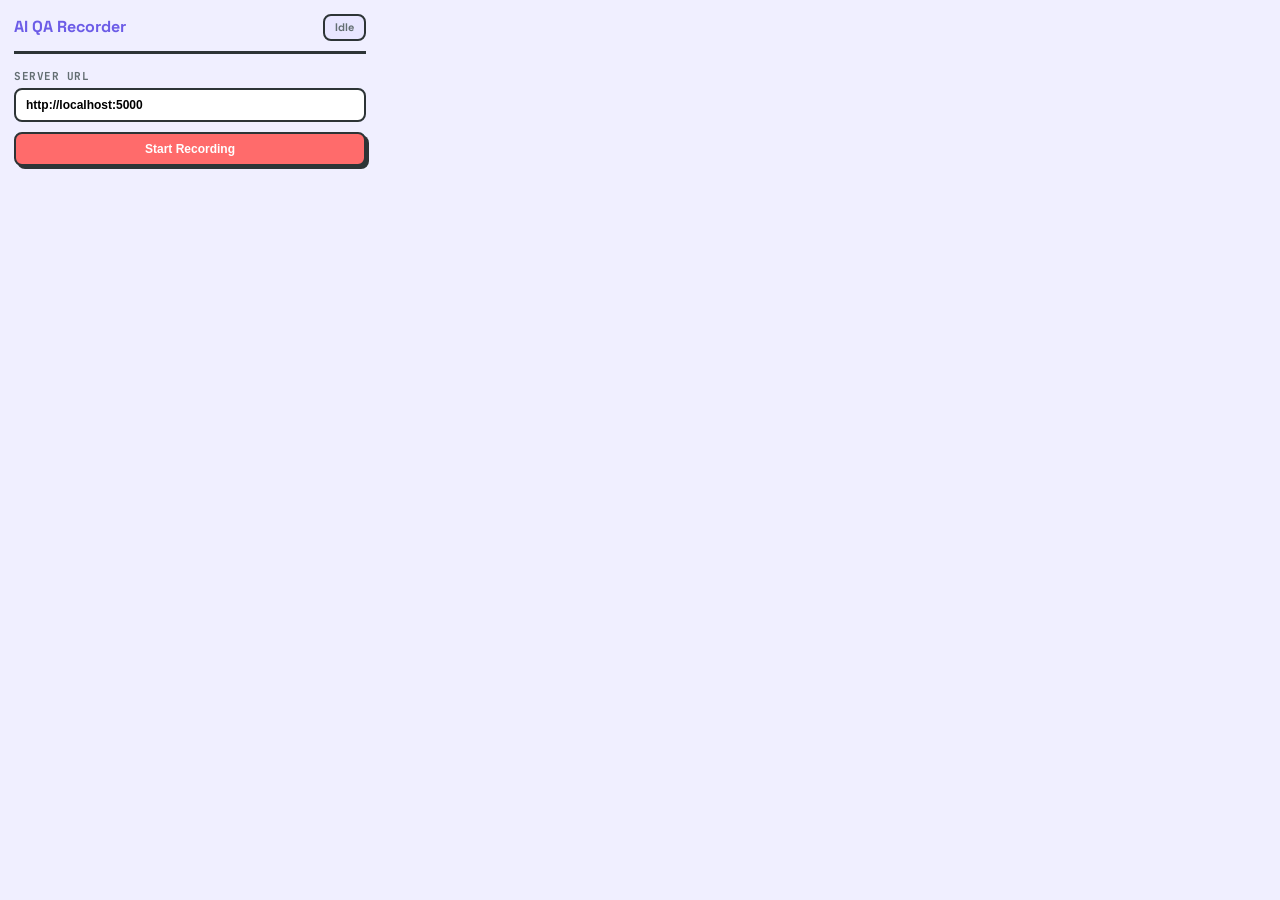
==== chrome-extension/popup.html @ d94f11af "Add AI Agent QA Tester v2.5 - autonomous eCommerce QA platform" ====
<!DOCTYPE html>
<html lang="en">
<head>
    <meta charset="UTF-8">
    <link rel="preconnect" href="https://fonts.googleapis.com">
    <link href="https://fonts.googleapis.com/css2?family=Space+Grotesk:wght@400;500;600;700&family=JetBrains+Mono:wght@400;500;600&display=swap" rel="stylesheet">
    <link rel="stylesheet" href="popup.css">
</head>
<body>
    <div class="header">
        <h1>AI QA Recorder</h1>
        <span id="status-badge" class="badge badge-idle">Idle</span>
    </div>

    <div class="field">
        <label>Server URL</label>
        <input type="text" id="server-url" value="http://localhost:5000" placeholder="http://localhost:5000">
    </div>

    <div id="controls">
        <button id="btn-start" class="btn btn-record">Start Recording</button>
        <button id="btn-stop" class="btn btn-stop" style="display:none">Stop Recording</button>
    </div>

    <div id="step-counter" style="display:none">
        <span id="step-count">0</span> steps recorded
    </div>

    <div id="review-section" style="display:none">
        <h2>Recorded Steps</h2>
        <div id="steps-list"></div>

        <div style="display:flex;gap:4px;margin:6px 0">
            <button id="btn-dedup" class="btn-small">Remove Duplicates</button>
        </div>

        <div class="save-section">
            <div class="field">
                <label>Project</label>
                <select id="project-select">
                    <option value="">Loading projects...</option>
                </select>
                <button id="btn-new-project" class="btn-small">+ New</button>
            </div>
            <div class="field">
                <label>Test Case Name</label>
                <input type="text" id="tc-name" placeholder="e.g. Login with valid credentials">
            </div>
            <label class="checkbox-field">
                <input type="checkbox" id="tc-regression" checked> Add to regression suite
            </label>
            <div class="btn-group">
                <button id="btn-save" class="btn btn-save">Save to Project</button>
                <button id="btn-export" class="btn btn-export">Copy as Markdown</button>
            </div>
        </div>
    </div>

    <div id="new-project-modal" class="modal" style="display:none">
        <div class="modal-content">
            <h3>New Project</h3>
            <div class="field">
                <label>Project Name</label>
                <input type="text" id="np-name" placeholder="e.g. My E-Commerce Site">
            </div>
            <div class="field">
                <label>Website URL</label>
                <input type="text" id="np-url" placeholder="https://example.com">
            </div>
            <div class="btn-group">
                <button id="btn-np-save" class="btn btn-save">Create</button>
                <button id="btn-np-cancel" class="btn btn-cancel">Cancel</button>
            </div>
        </div>
    </div>

    <div id="toast" class="toast" style="display:none"></div>

    <script src="popup.js"></script>
</body>
</html>
---- chrome-extension/popup.css ----
/* ═══════════════════════════════════════════════════
   AI QA Recorder — Neobrutalist Extension Popup
   Bold borders, chunky shadows, vivid colors
   ═══════════════════════════════════════════════════ */

* { margin: 0; padding: 0; box-sizing: border-box; }
body {
    width: 380px;
    max-height: 560px;
    font-family: 'Space Grotesk', system-ui, -apple-system, sans-serif;
    font-size: 13px;
    line-height: 1.5;
    color: #2D3436;
    background: #F0EFFF;
    overflow-y: auto;
    padding: 14px;
}
.header {
    display: flex;
    align-items: center;
    justify-content: space-between;
    margin-bottom: 14px;
    padding-bottom: 10px;
    border-bottom: 3px solid #2D3436;
}
h1 { font-size: 16px; font-weight: 700; color: #6C5CE7; }
h2 { font-size: 13px; font-weight: 700; margin: 10px 0 6px; color: #2D3436; }
h3 { font-size: 14px; font-weight: 700; margin-bottom: 10px; color: #2D3436; }
.badge {
    font-size: 11px; font-weight: 700; padding: 3px 10px; border-radius: 8px;
    border: 2px solid #2D3436;
}
.badge-idle { background: #E8E6FF; color: #636E72; }
.badge-recording { background: #FFE0E0; color: #FF6B6B; animation: pulse 1.5s infinite; border-color: #FF6B6B; }
.badge-done { background: #D4F5E9; color: #00B894; border-color: #00B894; }
@keyframes pulse { 0%,100% { opacity: 1; } 50% { opacity: .6; } }

.field { margin-bottom: 10px; }
.field label {
    display: block; font-size: 11px; font-weight: 700; color: #636E72;
    margin-bottom: 4px; text-transform: uppercase; letter-spacing: 0.05em;
    font-family: 'JetBrains Mono', monospace;
}
.field input, .field select {
    width: 100%; padding: 8px 10px; border: 2px solid #2D3436; border-radius: 8px;
    font-size: 12px; background: #fff; font-weight: 600;
    transition: border-color 0.15s ease, box-shadow 0.15s ease;
}
.field input:focus, .field select:focus {
    outline: none; border-color: #6C5CE7; box-shadow: 3px 3px 0px #6C5CE7;
}

.checkbox-field {
    display: flex; align-items: center; gap: 6px; font-size: 12px; margin: 8px 0;
    cursor: pointer; font-weight: 600;
}

.btn {
    display: inline-flex; align-items: center; justify-content: center;
    padding: 8px 16px; border: 2px solid #2D3436; border-radius: 8px; font-size: 12px;
    font-weight: 700; cursor: pointer; transition: all 0.12s ease;
    box-shadow: 3px 3px 0px #2D3436;
}
.btn:hover { transform: translate(-1px, -1px); box-shadow: 4px 4px 0px #2D3436; }
.btn:active { transform: translate(1px, 1px); box-shadow: 1px 1px 0px #2D3436; }

.btn-record { background: #FF6B6B; color: #fff; width: 100%; }
.btn-record:hover { background: #FF8E8E; }
.btn-stop { background: #636E72; color: #fff; width: 100%; }
.btn-stop:hover { background: #7F8C8D; }
.btn-save { background: #6C5CE7; color: #fff; flex: 1; }
.btn-save:hover { background: #A29BFE; color: #2D3436; }
.btn-export { background: #00B894; color: #fff; flex: 1; }
.btn-export:hover { background: #00D9A7; color: #2D3436; }
.btn-cancel { background: #E8E6FF; color: #636E72; flex: 1; }
.btn-cancel:hover { background: #D4D0FF; }
.btn-small {
    padding: 5px 10px; font-size: 11px; border: 2px solid #2D3436; border-radius: 6px;
    background: #fff; cursor: pointer; font-weight: 700;
    box-shadow: 2px 2px 0px #2D3436; transition: all 0.12s ease;
}
.btn-small:hover { background: #F0EFFF; transform: translate(-1px, -1px); box-shadow: 3px 3px 0px #2D3436; }
.btn-group { display: flex; gap: 6px; margin-top: 10px; }

#step-counter {
    text-align: center; padding: 10px; background: #FFE0E0; border-radius: 8px;
    font-weight: 700; color: #FF6B6B; margin-top: 10px;
    border: 2px solid #FF6B6B; box-shadow: 3px 3px 0px #FF6B6B;
}

#steps-list {
    max-height: 200px; overflow-y: auto; border: 2px solid #2D3436;
    border-radius: 8px; background: #fff;
    box-shadow: 3px 3px 0px #2D3436;
}
.step-item {
    display: flex; align-items: center; gap: 6px; padding: 6px 10px;
    border-bottom: 2px solid #F0EFFF; font-size: 11px;
}
.step-item:last-child { border-bottom: none; }
.step-seq { font-weight: 700; color: #6C5CE7; min-width: 18px; }
.step-action {
    font-size: 10px; font-weight: 700; padding: 2px 6px; border-radius: 4px;
    text-transform: uppercase; border: 1.5px solid #2D3436;
}
.step-action.click { background: #DBEAFE; color: #2563EB; border-color: #2563EB; }
.step-action.type { background: #FEF3C7; color: #D97706; border-color: #D97706; }
.step-action.navigate { background: #D4F5E9; color: #00B894; border-color: #00B894; }
.step-action.select { background: #EDE9FE; color: #7C3AED; border-color: #7C3AED; }
.step-action.submit { background: #FFE0E0; color: #FF6B6B; border-color: #FF6B6B; }
.step-desc { flex: 1; overflow: hidden; text-overflow: ellipsis; white-space: nowrap; }
.step-delete { cursor: pointer; color: #B2BEC3; font-size: 14px; transition: color 0.12s ease; }
.step-delete:hover { color: #FF6B6B; }

.save-section { margin-top: 12px; padding-top: 12px; border-top: 3px solid #2D3436; }

.modal {
    position: fixed; inset: 0; background: rgba(0,0,0,.5); display: flex;
    align-items: center; justify-content: center; z-index: 100;
}
.modal-content {
    background: #fff; padding: 18px; border-radius: 12px; width: 340px;
    border: 3px solid #2D3436; box-shadow: 6px 6px 0px #2D3436;
}

.toast {
    position: fixed; bottom: 10px; left: 50%; transform: translateX(-50%);
    padding: 8px 16px; border-radius: 8px; font-size: 12px; font-weight: 700;
    color: #fff; background: #00B894; z-index: 200;
    border: 2px solid #2D3436; box-shadow: 3px 3px 0px #2D3436;
}
.toast.error { background: #FF6B6B; }
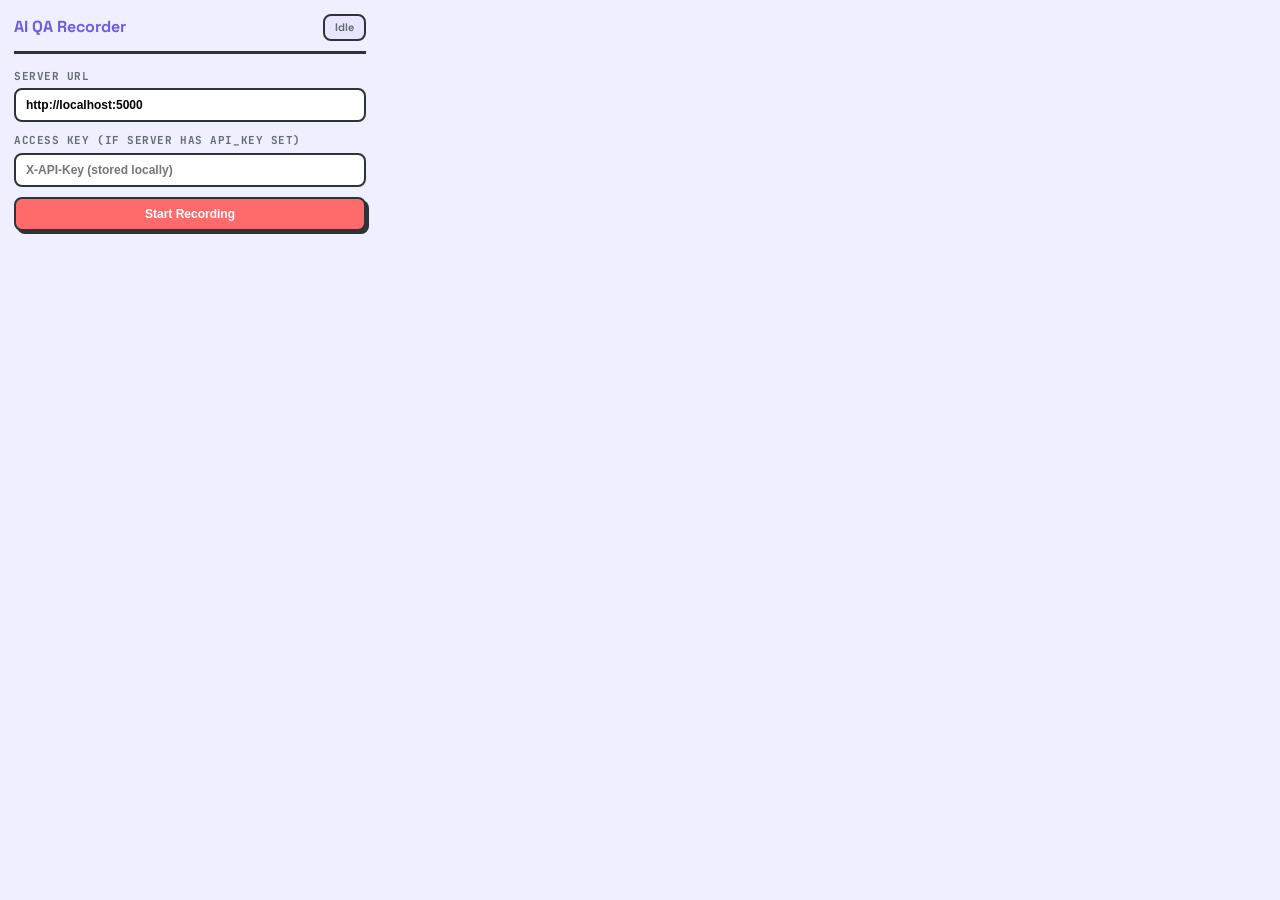
==== commit 0aec4e33: "security: lock all /api/* behind X-API-Key header, stop exposing secrets - check_api_key now guards " ====
--- a/chrome-extension/popup.html
+++ b/chrome-extension/popup.html
@@ -15,6 +15,11 @@
     <div class="field">
         <label>Server URL</label>
         <input type="text" id="server-url" value="http://localhost:5000" placeholder="http://localhost:5000">
+    </div>
+
+    <div class="field">
+        <label>Access Key (if server has API_KEY set)</label>
+        <input type="password" id="access-key" placeholder="X-API-Key (stored locally)" autocomplete="new-password">
     </div>
 
     <div id="controls">
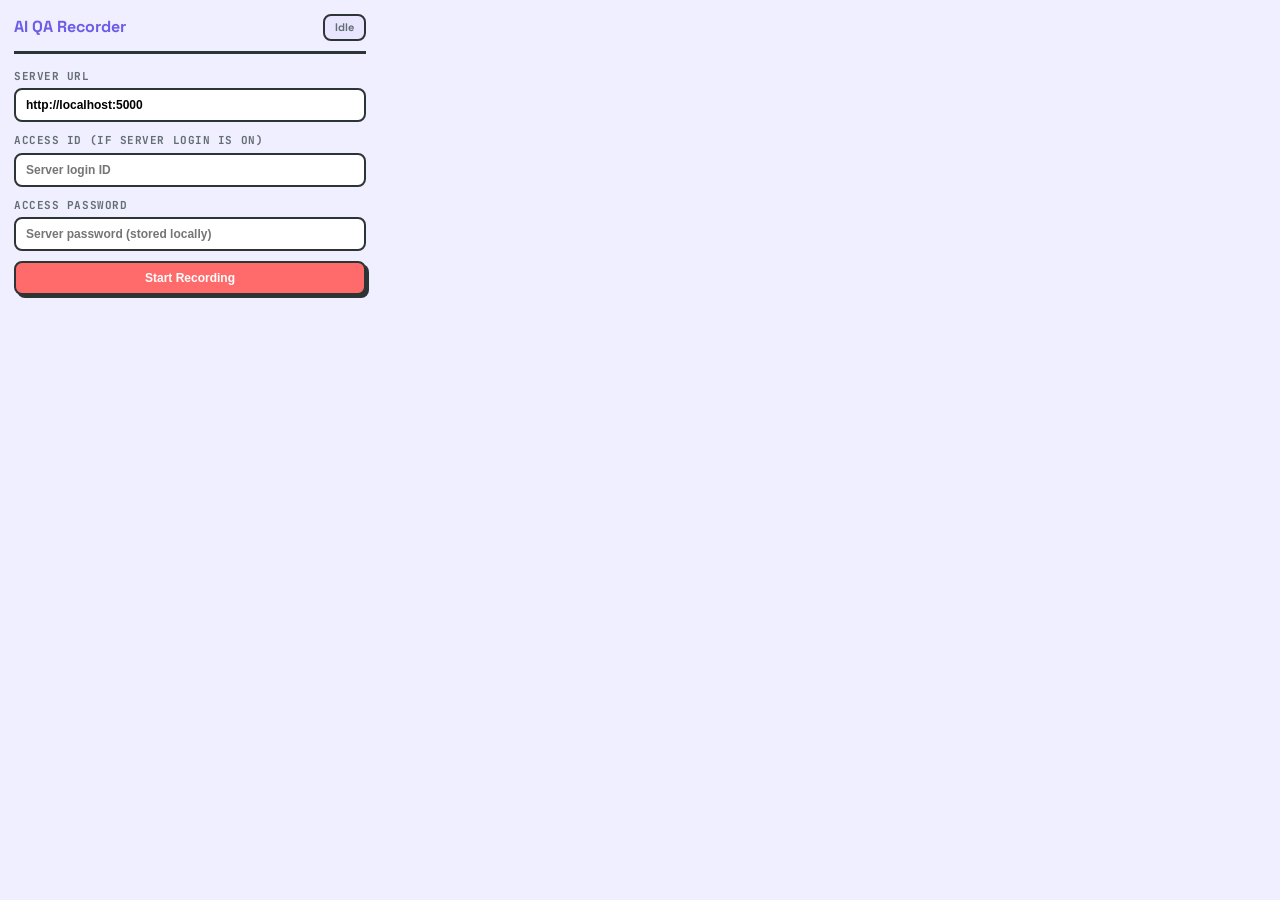
==== commit f9b8dcff: "security: HTTP Basic Auth (ID + password) with native browser popup - Whole site (UI + /api/*) locke" ====
--- a/chrome-extension/popup.html
+++ b/chrome-extension/popup.html
@@ -18,8 +18,13 @@
     </div>
 
     <div class="field">
-        <label>Access Key (if server has API_KEY set)</label>
-        <input type="password" id="access-key" placeholder="X-API-Key (stored locally)" autocomplete="new-password">
+        <label>Access ID (if server login is on)</label>
+        <input type="text" id="access-id" placeholder="Server login ID" autocomplete="username">
+    </div>
+
+    <div class="field">
+        <label>Access Password</label>
+        <input type="password" id="access-key" placeholder="Server password (stored locally)" autocomplete="new-password">
     </div>
 
     <div id="controls">
